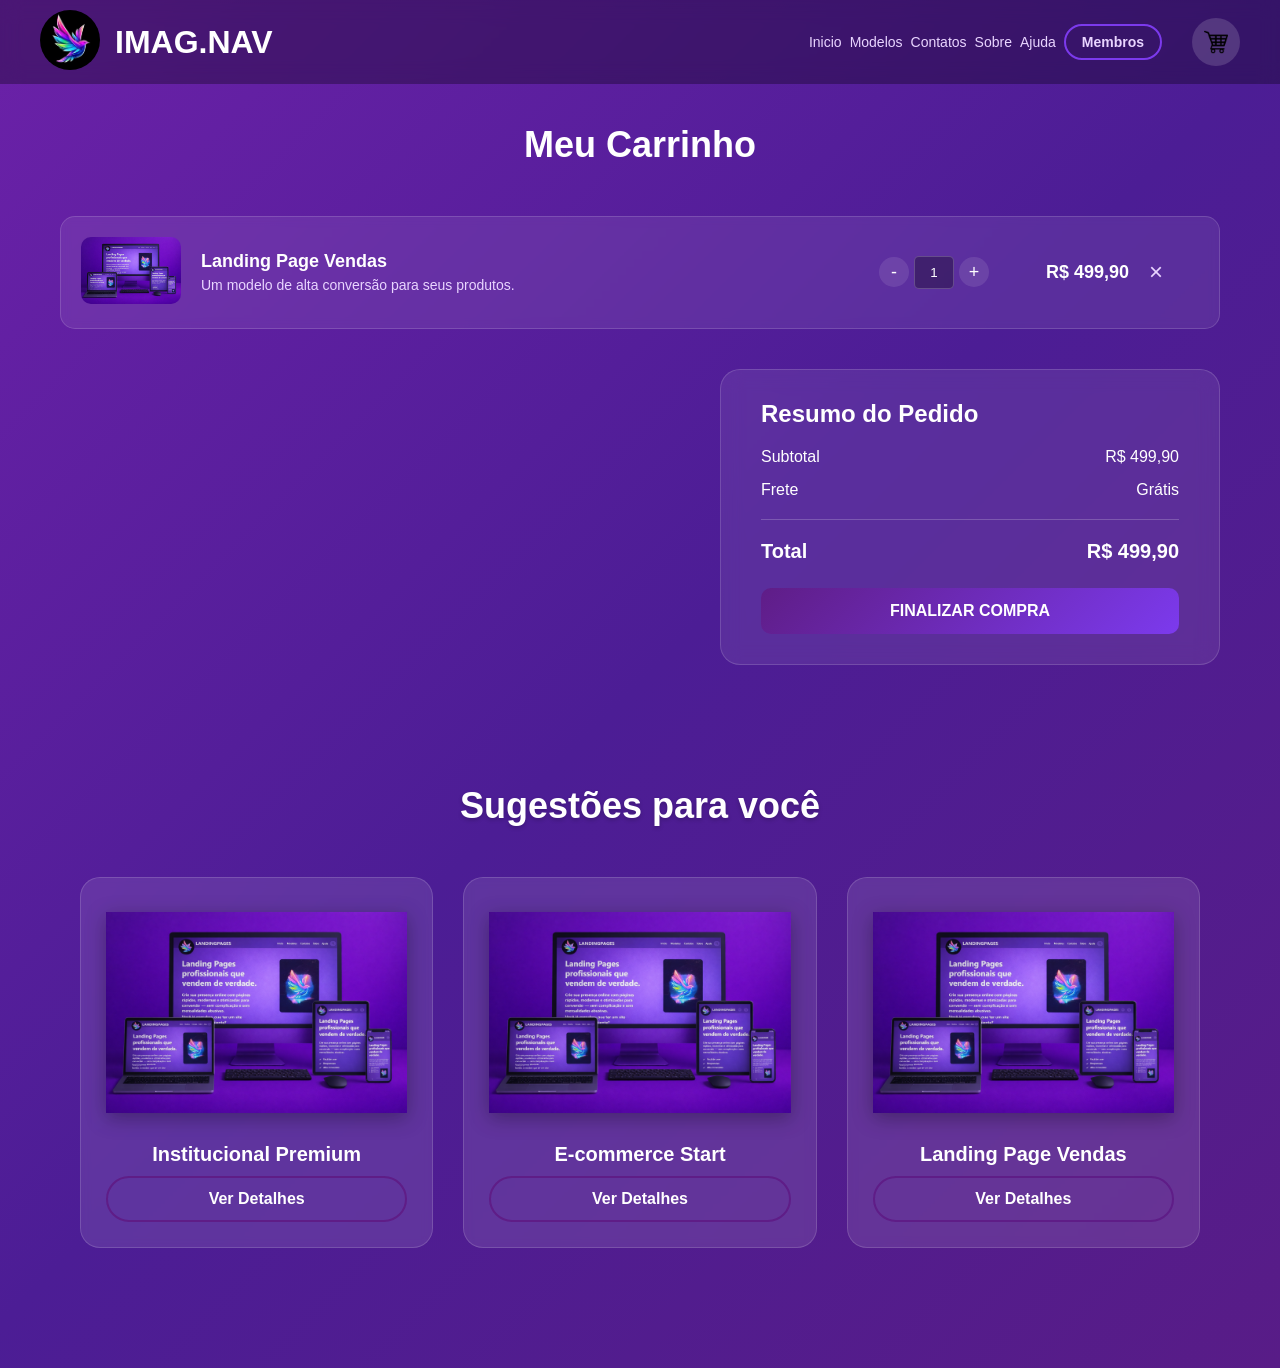
==== carrinho.html @ f51482f3 "edit." ====
<!DOCTYPE html>
<html lang="pt-br">

<head>
    <meta charset="UTF-8">
    <meta name="viewport" content="width=device-width, initial-scale=1.0">
    <title>Meu Carrinho | IMAG.NAV</title>
    <link rel="stylesheet" href="style.css">
</head>

<body>

    <header>
        <div class="logo-container">
            <div class="" id="logo-header">
                <img src="./img/logo.header.jpg" alt="img logo" class="img-nav">
            </div>
            <h1> IMAG.NAV </h1>
        </div>
        <nav class="" id="link-nav">
            <ul>
                <li><a href="./index.html" class="link">Inicio</a></li>
                <li><a href="./Modelos.html" class="link">Modelos</a></li>
                <li><a href="./contatos.html" class="link">Contatos</a></li>
                <li><a href="./sobre.html" class="link">Sobre</a></li>
                <li><a href="./ajuda.html" class="link">Ajuda</a></li>
                <li><a href="./membros.html" class="link nav-button-special">Membros</a></li>
            </ul>

            <a href="./carrinho.html" class="cart-btn"><img src="./icons/carrinho-de-compras-de-design-xadrez.png" alt="img carrinho"></a>
        </nav>
    </header>

    <main class="cart-page-container">
        <div class="cart-header">
            <h1>Meu Carrinho</h1>
        </div>

        <!-- Itens no Carrinho -->
        <div class="cart-items-list">
            <!-- Exemplo de Item no Carrinho -->
            <div class="cart-item">
                <div class="cart-item-img">
                    <img src="./img/imag.main1.png" alt="Landing Page Vendas">
                </div>
                <div class="cart-item-details">
                    <h3>Landing Page Vendas</h3>
                    <p>Um modelo de alta conversão para seus produtos.</p>
                </div>
                <div class="cart-item-quantity">
                    <button class="quantity-btn">-</button>
                    <input type="text" value="1" readonly>
                    <button class="quantity-btn">+</button>
                </div>
                <div class="cart-item-price">
                    <p>R$ 499,90</p>
                </div>
                <div class="cart-item-remove">
                    <button class="remove-btn">×</button>
                </div>
            </div>
            <!-- Fim do Exemplo -->
        </div>

        <!-- Resumo do Pedido -->
        <div class="cart-summary">
            <h2>Resumo do Pedido</h2>
            <div class="summary-row">
                <span>Subtotal</span>
                <span>R$ 499,90</span>
            </div>
            <div class="summary-row">
                <span>Frete</span>
                <span>Grátis</span>
            </div>
            <div class="summary-total">
                <span>Total</span>
                <span>R$ 499,90</span>
            </div>
            <button class="checkout-btn">Finalizar Compra</button>
        </div>

        <!-- Sugestões -->
        <section class="shelf-container" style="padding-top: 60px;">
            <div class="shelf-header">
                <h2>Sugestões para você</h2>
            </div>
            <div class="shelf-grid">
                <!-- Produto Sugerido 1 -->
                <div class="product-card">
                    <img src="./img/imag.main1.png" alt="Landing Page Institucional">
                    <div class="product-info">
                        <h3>Institucional Premium</h3>
                        <button class="product-btn">Ver Detalhes</button>
                    </div>
                </div>
                <!-- Produto Sugerido 2 -->
                <div class="product-card">
                    <img src="./img/imag.main1.png" alt="E-commerce Start">
                    <div class="product-info">
                        <h3>E-commerce Start</h3>
                        <button class="product-btn">Ver Detalhes</button>
                    </div>
                </div>
                <!-- Produto Sugerido 3 -->
                <div class="product-card">
                    <img src="./img/imag.main1.png" alt="Landing Page Vendas">
                    <div class="product-info">
                        <h3>Landing Page Vendas</h3>
                        <button class="product-btn">Ver Detalhes</button>
                    </div>
                </div>
            </div>
        </section>
    </main>

</body>
</html>
---- style.css ----
/* Reset and Base Styles */
* {
    margin: 0;
    padding: 0;
    box-sizing: border-box;
}

body {
    font-family: 'Segoe UI', Tahoma, Geneva, Verdana, sans-serif;
    background: linear-gradient(135deg, #6b21a8 0%,#4c1d95 50%, #581c87 100%);
    min-height: 100vh;
    color: #ffffff;
}

/* Header Styles */
header {
    display: flex;
    justify-content: space-between;
    align-items: center;
    padding: 10px 40px;
    background: rgba(0, 0, 0, 0.3);
    backdrop-filter: blur(10px);
}

.logo-container {
    display: flex;
    align-items: center;
    gap: 15px;
}

#logo-header {
    width: 60px;
    height: auto;
    flex: 0 0 auto;
}

#logo-header .img-nav {
    width: 100%;
    height: auto;
    border-radius: 50%;
}

#link-nav {
    display: flex;
    align-items: center;
    gap: 30px;
}

#link-nav ul {
    list-style: none;
    display: flex;
    flex-direction: row;
    gap: 8px;
    cursor: pointer;
}
.link:hover {
    color:black;
}

#link-nav ul li {
    display: inline-block;
}

#link-nav ul li a {
    color: #e9d5ff;
    text-decoration: none;
    font-size: 14px;
    font-weight: 500;
    transition: color 0.3s ease;
}

#link-nav ul li a:hover {
    color: #ffffff;
}

/* Botão especial na navegação */
#link-nav .nav-button-special {
    background: transparent;
    border: 2px solid #7c3aed;
    color: #e9d5ff;
    padding: 8px 16px;
    border-radius: 20px;
    font-weight: 600;
}

#link-nav .nav-button-special:hover {
    background: #7c3aed;
    color: #ffffff;
}
/* Search Bar Styles */
.search {
    display: flex;
    align-items: center;
    background: rgba(255, 255, 255, 0.15);
    border-radius: 24px;
    padding: 4px 8px 4px 20px;
    height: 48px;
    transition: all 0.3s ease;
    box-shadow: 0 2px 5px rgba(0, 0, 0, 0.1);
}

.search:hover {
    background: rgba(255, 255, 255, 0.25);
    box-shadow: 0 4px 8px rgba(0, 0, 0, 0.15);
}

.search input {
    background: transparent;
    border: none;
    outline: none;
    color: #ffffff;
    font-size: 16px;
    width: 220px;
}

.search input::placeholder {
    color: rgba(255, 255, 255, 0.7);
}

.search button {
    background: transparent;
    border: none;
    cursor: pointer;
    padding: 8px;
    border-radius: 50%;
    width: 40px;
    height: 40px;
    display: flex;
    align-items: center;
    justify-content: center;
    transition: background 0.3s ease;
    margin-left: 5px;
}

.search button:hover {
    background: rgba(255, 255, 255, 0.2);
}

.search button img {
    width: 24px;
    height: 24px;
    object-fit: contain;
    filter: sepia(1) hue-rotate(240deg) saturate(3);
    margin: 0;
}

/* Cart Button */
.cart-btn {
    background: rgba(255, 255, 255, 0.15);
    border: none;
    padding: 10px;
    border-radius: 50%;
    cursor: pointer;
    transition: all 0.3s ease;
    width: 48px;
    height: 48px;
    display: flex;
    align-items: center;
    justify-content: center;
}

.cart-btn img {
    width: 24px;
    height: 24px;
    object-fit: contain;
    filter: sepia(1) hue-rotate(240deg) saturate(3);
    margin: 0;
}

.cart-btn:hover {
    background: rgba(255, 255, 255, 0.3);
    transform: translateY(-2px);
    box-shadow: 0 4px 12px rgba(0, 0, 0, 0.15);
}

/* Main Content Styles */

.principal {
    display: flex;
    justify-content: space-between;
    align-items: center;
    gap: 40px;
    max-width: 1200px;
    margin: 0 auto;
    padding: 60px 0;
}

.principal-left {
    flex: 1;
    max-width: 450px;
}

.principal-left h1 {
    font-size: 36px;
    font-weight: 700;
    line-height: 1.2;
    margin-bottom: 20px;
    color: #ffffff;
}
.principal-left h1 .span1 {
    background: linear-gradient(135deg, #a78bfa 0%, #d8b4fe 100%);
    -webkit-background-clip: text;
    -webkit-text-fill-color: transparent;
    background-clip: text;
}
.principal-left p {
    color: #e9d5ff;
    line-height: 1.6;
    margin-bottom: 20px;
}
.principal-left .intro-text {
    font-size: 18px;
}
.principal-left ul {
    color: #e9d5ff;
    line-height: 1.6;
    margin-bottom: 20px;
    padding-left: 20px;
}
.principal-left ul li {
    margin-bottom: 8px;
}
.principal-left .brand-name {
    font-weight: bold;
    color: #ffffff;
}
.span2{
    color: #000000;
}
.principal-left h2 {
    font-size: 22px;
    font-weight: 600;
    color: #ffffff;
    margin-bottom: 15px;
}

.principal-left h3 {
     background: black;
    background-image: url("./img/logo.header.jpg");
    background-size: contain;
    background-repeat: no-repeat;
    background-position: center;

    color: #ffffff;
    padding: 36px 40px;
    border-radius: 30px;
    border: 2px solid #5f1d87;
    cursor: pointer;

    font-size: 19px;
    font-weight: 600;
    border-radius: 8px;
    text-align:end;

    transition: all 0.8s ease;
    box-shadow: 0 4px 14px #a504c566;

    margin-bottom: 20px;

}
.principal-left h3:hover {
    background-color:#5f1d87;
}

/* Button Styles */
.principal-left button {
    background: black;
    background-image: url("./img/logo.header.jpg");
    background-size: contain;
    background-repeat: no-repeat;
    background-position: center;

    color: #ffffff;
    padding: 16px 40px;
    border-radius: 30px;
    border: 2px solid #5f1d87;
    cursor: pointer;

    font-size: 16px;
    font-weight: 600;
    border-radius: 8px;

    transition: all 0.8s ease;
    box-shadow: 0 4px 14px #a504c566;

}

.principal-left button:hover {
    background: #5e0d8d;
    transform: translateY(-2px);
    box-shadow: 0 4px 14px rebeccapurple;
}

/* Middle Section */
.principal-middle {
    flex: 1.2;
    display: flex;
    flex-direction: column;
    padding-left: 700px;
    padding-bottom: 100px;
    padding-right: 50px;
    gap: 20px;
    position: absolute;
    
}

.principal-middle img {
    width: 450px;
    height: auto;
    border-radius: 16px;
    max-width: 600px;
    margin-top: 10%;

}

/* Right Section - Features */
.principal-right {
    flex: 0 0 250px;
}

.principal-right ul {
    list-style: none;
    display: flex;
    flex-direction: column;
    gap: 20px;
}

.principal-right ul li {
    display: flex;
    align-items: center;
    gap: 12px;
    font-size: 16px;
    color: #e9d5ff;
}

.principal-right ul li img {
    width: 40px;
    height: 40px;
    background: rgba(255, 255, 255, 0.1);
    border-radius: 8px;
    padding: 8px;
}

/* Responsive Design */
@media (max-width: 968px) {
    .principal {
        flex-direction: column;
        text-align: center;
    }

    .principal-left {
        max-width: 100%;
    }

    .principal-left h1 {
        font-size: 36px;
    }

    .principal-right {
        flex: 0 0 auto;
    }

    .principal-right ul {
        flex-direction: row;
        justify-content: center;
        flex-wrap: wrap;
    }

    header {
        flex-direction: column;
        gap: 20px;
    }

    #link-nav {
        flex-wrap: wrap;
        justify-content: center;
    }
}

@media (max-width: 768px) {
    header {
        padding: 15px 20px;
        gap: 10px;
    }

    header h1 {
        font-size: 18px;
        margin: 0;
    }

    #logo-header .img-nav {
        width: 60px;
        height: auto;
    }

    #link-nav ul {
        gap: 5px;
    }

    #link-nav ul li a {
        font-size: 12px;
    }

    .search {
        display: none;
    }

    .cart-btn {
        width: 40px;
        height: 40px;
    }
}

/* --- Estilos da Página Modelos (Prateleira Virtual) --- */

.shelf-container {
    max-width: 1200px;
    margin: 0 auto;
    padding: 40px 20px;
}

.shelf-header {
    text-align: center;
    margin-bottom: 50px;
}

.shelf-header h2 {
    font-size: 36px;
    color: #ffffff;
    font-weight: 700;
    text-shadow: 0 2px 4px rgba(0,0,0,0.2);
}

.shelf-grid {
    display: grid;
    grid-template-columns: repeat(auto-fit, minmax(280px, 1fr));
    gap: 30px;
    padding-bottom: 40px;
}

.product-card {
    background: rgba(255, 255, 255, 0.1);
    border: 1px solid rgba(255, 255, 255, 0.15);
    border-radius: 20px;
    padding: 25px;
    display: flex;
    flex-direction: column;
    align-items: center;
    transition: all 0.3s ease;
    backdrop-filter: blur(5px);
}

.product-card:hover {
    transform: translateY(-10px);
    background: rgba(255, 255, 255, 0.2);
    box-shadow: 0 15px 30px rgba(0, 0, 0, 0.25);
    border-color: #e9d5ff;
}

.product-card img {
    width: 100%;
    height: 220px;
    object-fit: contain;
    margin-bottom: 20px;
    filter: drop-shadow(0 5px 10px rgba(0,0,0,0.3));
    transition: transform 0.3s ease;
}

.product-card:hover img {
    transform: scale(1.05);
}

.product-info {
    text-align: center;
    width: 100%;
}

.product-info h3 {
    font-size: 20px;
    margin-bottom: 10px;
    color: #ffffff;
    font-weight: 600;
}

.product-info .price {
    font-size: 24px;
    color: #e9d5ff;
    font-weight: 700;
    margin-bottom: 20px;
    display: block;
}

.product-btn {
    width: 100%;
    padding: 12px;
    background: transparent;
    border: 2px solid #5f1d87;
    color: white;
    border-radius: 30px;
    font-size: 16px;
    font-weight: 600;
    cursor: pointer;
    transition: all 0.3s ease;
}

.product-btn:hover {
    background: #5f1d87;
    box-shadow: 0 0 15px #5f1d87;
    transform: translateY(-2px);
}

/* --- Estilos da Página Contatos --- */

.contact-container {
    max-width: 1200px;
    margin: 0 auto;
    padding: 40px 20px;
}

.contact-section {
    margin-bottom: 80px;
}

.contact-header {
    text-align: center;
    margin-bottom: 60px;
}

.contact-header h1 {
    font-size: 42px;
    font-weight: 700;
    margin-bottom: 20px;
    color: #ffffff;
    line-height: 1.2;
}

.contact-header .span1 {
    color: #e9d5ff;
    background: linear-gradient(135deg, #a78bfa 0%, #d8b4fe 100%);
    -webkit-background-clip: text;
    -webkit-text-fill-color: transparent;
    background-clip: text;
}

.contact-header p {
    font-size: 18px;
    color: #e9d5ff;
    max-width: 600px;
    margin: 0 auto;
    line-height: 1.6;
}

.contact-content {
    display: grid;
    grid-template-columns: 1fr 1fr;
    gap: 50px;
    margin-bottom: 60px;
}

.contact-info h2 {
    font-size: 28px;
    color: #ffffff;
    margin-bottom: 30px;
    font-weight: 700;
}

.contact-item {
    background: rgba(255, 255, 255, 0.05);
    border-left: 4px solid #5f1d87;
    padding: 25px;
    margin-bottom: 25px;
    border-radius: 12px;
    backdrop-filter: blur(5px);
    transition: all 0.3s ease;
}

.contact-item:hover {
    background: rgba(255, 255, 255, 0.1);
    transform: translateX(5px);
}

.contact-item h3 {
    font-size: 18px;
    color: #e9d5ff;
    margin-bottom: 10px;
    font-weight: 600;
}

.contact-item p {
    color: #ffffff;
    margin: 5px 0;
    font-size: 16px;
}

.contact-form-wrapper {
    background: rgba(255, 255, 255, 0.08);
    border: 1px solid rgba(255, 255, 255, 0.15);
    border-radius: 20px;
    padding: 40px;
    backdrop-filter: blur(10px);
}

.contact-form {
    display: flex;
    flex-direction: column;
    gap: 20px;
}

.form-group {
    display: flex;
    flex-direction: column;
    gap: 8px;
}

.form-group label {
    color: #ffffff;
    font-weight: 600;
    font-size: 14px;
}

.form-group input,
.form-group select,
.form-group textarea {
    background: rgba(0, 0, 0, 0.3);
    border: 1px solid rgba(255, 255, 255, 0.2);
    color: #ffffff;
    padding: 12px 16px;
    border-radius: 10px;
    font-size: 16px;
    font-family: inherit;
    transition: all 0.3s ease;
}

.form-group input::placeholder,
.form-group textarea::placeholder {
    color: rgba(255, 255, 255, 0.5);
}

.form-group input:focus,
.form-group select:focus,
.form-group textarea:focus {
    outline: none;
    background: rgba(0, 0, 0, 0.4);
    border-color: #5f1d87;
    box-shadow: 0 0 15px rgba(95, 29, 135, 0.3);
}

.form-group select {
    cursor: pointer;
}

.form-group select option {
    background: #1a1a1a;
    color: #ffffff;
}

.submit-btn {
    background: linear-gradient(135deg, #5f1d87 0%, #7c3aed 100%);
    color: #ffffff;
    padding: 14px 40px;
    border: 2px solid #5f1d87;
    border-radius: 10px;
    font-size: 16px;
    font-weight: 700;
    cursor: pointer;
    transition: all 0.3s ease;
    margin-top: 10px;
    text-transform: uppercase;
    letter-spacing: 1px;
}

.submit-btn:hover {
    transform: translateY(-3px);
    box-shadow: 0 10px 30px rgba(95, 29, 135, 0.4);
    background: linear-gradient(135deg, #7c3aed 0%, #5f1d87 100%);
}

.submit-btn:active {
    transform: translateY(-1px);
}

.why-choose-us {
    text-align: center;
    margin-top: 80px;
    padding: 60px 0;
}

.why-choose-us h2 {
    font-size: 36px;
    color: #ffffff;
    margin-bottom: 50px;
    font-weight: 700;
}

.features-grid {
    display: grid;
    grid-template-columns: repeat(auto-fit, minmax(250px, 1fr));
    gap: 30px;
    margin-bottom: 40px;
}

.feature-card {
    background: rgba(255, 255, 255, 0.08);
    border: 1px solid rgba(255, 255, 255, 0.15);
    border-radius: 20px;
    padding: 40px 25px;
    display: flex;
    flex-direction: column;
    align-items: center;
    text-align: center;
    backdrop-filter: blur(5px);
    transition: all 0.3s ease;
}

.feature-card:hover {
    transform: translateY(-15px);
    background: rgba(255, 255, 255, 0.12);
    border-color: #e9d5ff;
    box-shadow: 0 15px 40px rgba(0, 0, 0, 0.3);
}

.feature-icon {
    font-size: 50px;
    margin-bottom: 20px;
    display: flex;
    align-items: center;
    justify-content: center;
    width: 80px;
    height: 80px;
    background: rgba(255, 255, 255, 0.1);
    border-radius: 50%;
}

.feature-card h3 {
    font-size: 20px;
    color: #ffffff;
    margin-bottom: 12px;
    font-weight: 700;
}

.feature-card p {
    color: #e9d5ff;
    font-size: 16px;
    line-height: 1.6;
}

/* Responsivo para Contatos */
@media (max-width: 768px) {
    .contact-header h1 {
        font-size: 28px;
    }

    .contact-header p {
        font-size: 16px;
    }

    .contact-content {
        grid-template-columns: 1fr;
        gap: 30px;
    }

    .contact-form-wrapper {
        padding: 25px;
    }

    .form-group input,
    .form-group select,
    .form-group textarea {
        padding: 10px 12px;
    }

    .features-grid {
        grid-template-columns: 1fr;
    }

    .contact-item {
        padding: 20px;
    }

    .why-choose-us h2 {
        font-size: 28px;
    }
}

/* --- Estilos da Página Carrinho --- */

.cart-page-container {
    max-width: 1200px;
    margin: 0 auto;
    padding: 40px 20px;
}

.cart-header {
    text-align: center;
    margin-bottom: 50px;
}

.cart-header h1 {
    font-size: 36px;
    font-weight: 700;
}

.cart-items-list {
    margin-bottom: 40px;
}

.cart-item {
    display: grid;
    grid-template-columns: 100px 1fr 150px 100px 50px;
    gap: 20px;
    align-items: center;
    background: rgba(255, 255, 255, 0.08);
    border: 1px solid rgba(255, 255, 255, 0.15);
    border-radius: 15px;
    padding: 20px;
    margin-bottom: 20px;
    backdrop-filter: blur(5px);
}

.cart-item-img img {
    width: 100%;
    border-radius: 10px;
}

.cart-item-details h3 {
    font-size: 18px;
    font-weight: 600;
    margin-bottom: 5px;
}

.cart-item-details p {
    font-size: 14px;
    color: #e9d5ff;
}

.cart-item-quantity {
    display: flex;
    align-items: center;
    justify-content: center;
}

.cart-item-quantity input {
    width: 40px;
    text-align: center;
    background: rgba(0, 0, 0, 0.3);
    border: 1px solid rgba(255, 255, 255, 0.2);
    color: #ffffff;
    padding: 8px;
    border-radius: 5px;
    margin: 0 5px;
}

.quantity-btn {
    width: 30px;
    height: 30px;
    background: rgba(255, 255, 255, 0.1);
    border: none;
    color: white;
    border-radius: 50%;
    cursor: pointer;
    font-size: 18px;
}

.cart-item-price {
    font-size: 18px;
    font-weight: 600;
    text-align: right;
}

.remove-btn {
    background: transparent;
    border: none;
    color: #e9d5ff;
    font-size: 24px;
    cursor: pointer;
    transition: color 0.3s ease;
}

.remove-btn:hover {
    color: #ff8a8a;
}

.cart-summary {
    background: rgba(255, 255, 255, 0.08);
    border: 1px solid rgba(255, 255, 255, 0.15);
    border-radius: 20px;
    padding: 30px 40px;
    backdrop-filter: blur(10px);
    max-width: 500px;
    margin-left: auto;
    margin-bottom: 60px;
}

.cart-summary h2 {
    font-size: 24px;
    margin-bottom: 20px;
}

.summary-row, .summary-total {
    display: flex;
    justify-content: space-between;
    margin-bottom: 15px;
    font-size: 16px;
}

.summary-total {
    font-size: 20px;
    font-weight: 700;
    margin-top: 20px;
    padding-top: 20px;
    border-top: 1px solid rgba(255, 255, 255, 0.2);
}

.checkout-btn {
    width: 100%;
    background: linear-gradient(135deg, #5f1d87 0%, #7c3aed 100%);
    color: #ffffff;
    padding: 14px 40px;
    border: none;
    border-radius: 10px;
    font-size: 16px;
    font-weight: 700;
    cursor: pointer;
    transition: all 0.3s ease;
    margin-top: 10px;
    text-transform: uppercase;
}

.checkout-btn:hover {
    transform: translateY(-3px);
    box-shadow: 0 10px 30px rgba(95, 29, 135, 0.4);
}

/* --- Estilos da Página de Ajuda (FAQ) --- */

.faq-container {
    max-width: 900px;
    margin: 0 auto;
    padding: 60px 20px;
}

.faq-header {
    text-align: center;
    margin-bottom: 60px;
}

.faq-header h1 {
    font-size: 42px;
    font-weight: 700;
    margin-bottom: 15px;
}

.faq-header p {
    font-size: 18px;
    color: #e9d5ff;
}

.faq-list {
    display: flex;
    flex-direction: column;
    gap: 20px;
    margin-bottom: 80px;
}

.faq-item {
    background: rgba(255, 255, 255, 0.08);
    border: 1px solid rgba(255, 255, 255, 0.15);
    border-radius: 15px;
    backdrop-filter: blur(5px);
    transition: background 0.3s ease;
}

.faq-item[open] {
    background: rgba(255, 255, 255, 0.12);
}

.faq-question {
    padding: 25px;
    font-size: 18px;
    font-weight: 600;
    cursor: pointer;
    list-style: none; /* Remove a seta padrão */
    display: flex;
    justify-content: space-between;
    align-items: center;
}

.faq-question::-webkit-details-marker {
    display: none; /* Remove a seta padrão no Chrome/Safari */
}

.faq-question::after {
    content: '+';
    font-size: 28px;
    font-weight: 400;
    color: #a78bfa;
    transition: transform 0.3s ease;
}

.faq-item[open] .faq-question::after {
    transform: rotate(45deg);
}

.faq-answer {
    padding: 0 25px 25px 25px;
    color: #e9d5ff;
    line-height: 1.7;
}

.faq-contact-prompt {
    text-align: center;
    background: rgba(0, 0, 0, 0.2);
    padding: 40px;
    border-radius: 20px;
}

.faq-contact-prompt h2 {
    font-size: 24px;
    margin-bottom: 15px;
}

.faq-contact-prompt p {
    color: #e9d5ff;
    margin-bottom: 30px;
}

.faq-contact-prompt .button {
    background: linear-gradient(135deg, #5f1d87 0%, #7c3aed 100%);
    color: #ffffff;
    padding: 14px 40px;
    border: none;
    border-radius: 10px;
    font-size: 16px;
    font-weight: 700;
    cursor: pointer;
    transition: all 0.3s ease;
    text-decoration: none;
}

.faq-contact-prompt .button:hover {
    transform: translateY(-3px);
    box-shadow: 0 10px 30px rgba(95, 29, 135, 0.4);
}
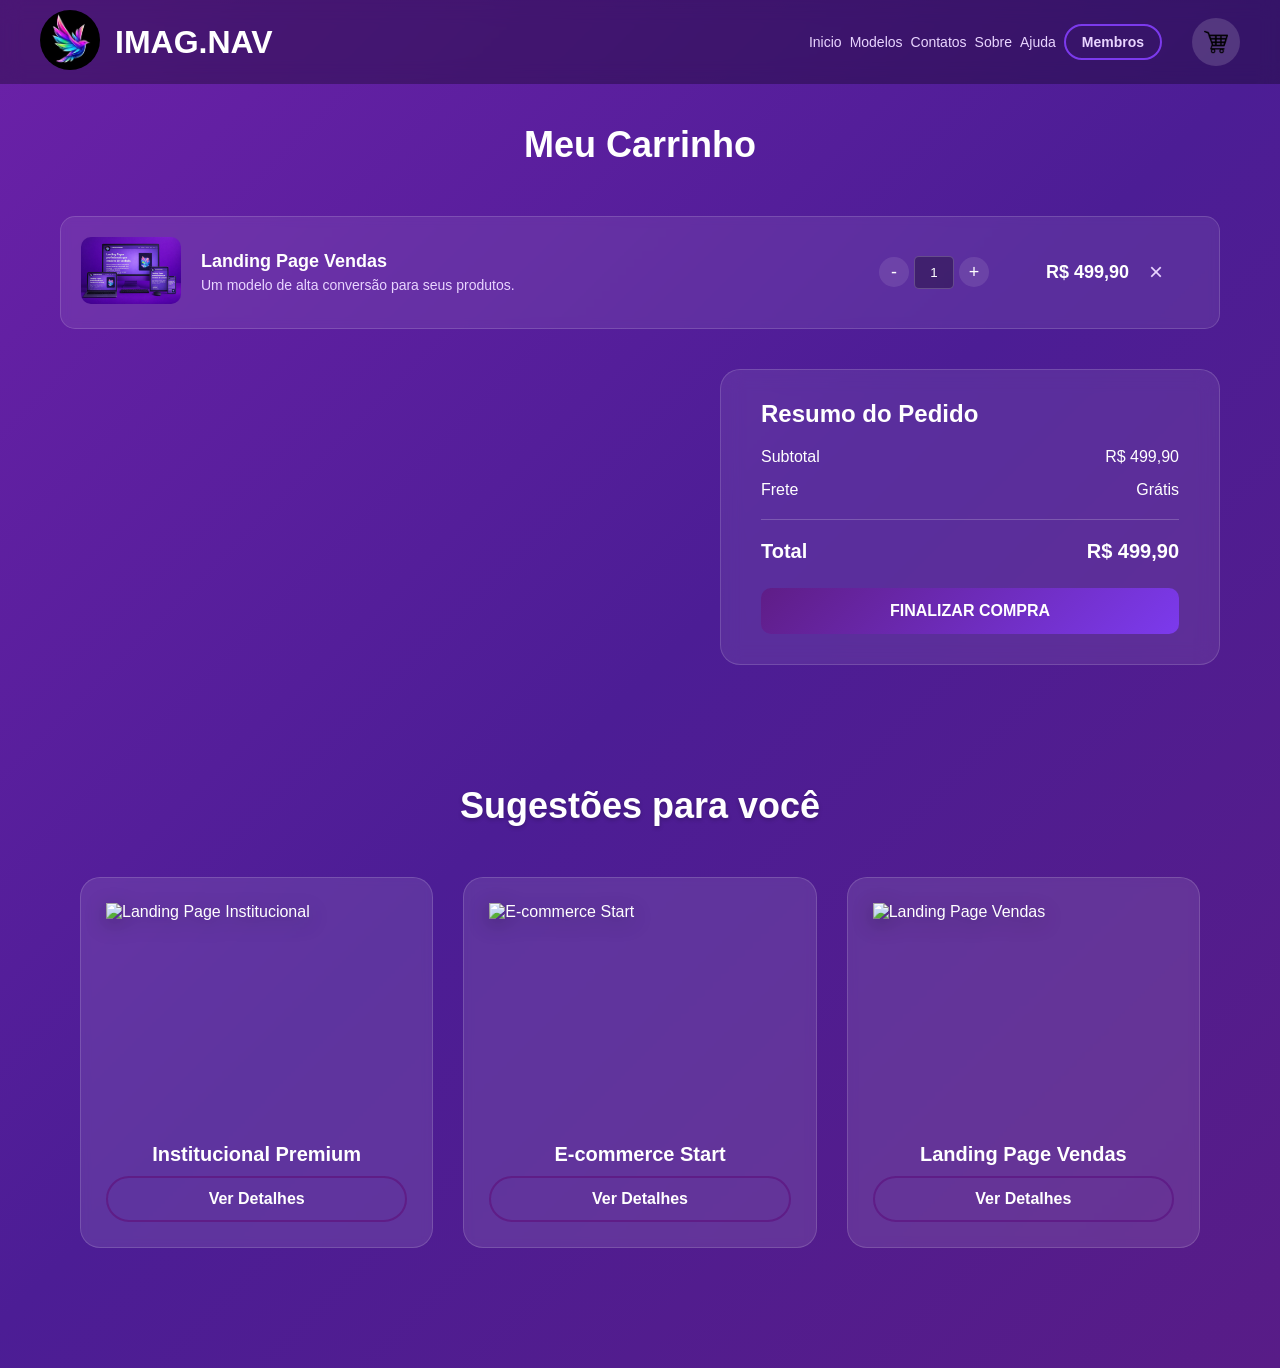
==== commit af20a7e6: "edit" ====
--- a/carrinho.html
+++ b/carrinho.html
@@ -88,7 +88,7 @@
             <div class="shelf-grid">
                 <!-- Produto Sugerido 1 -->
                 <div class="product-card">
-                    <img src="./img/imag.main1.png" alt="Landing Page Institucional">
+                    <img src="./img/modelo1.jpg" alt="Landing Page Institucional">
                     <div class="product-info">
                         <h3>Institucional Premium</h3>
                         <button class="product-btn">Ver Detalhes</button>
@@ -96,7 +96,7 @@
                 </div>
                 <!-- Produto Sugerido 2 -->
                 <div class="product-card">
-                    <img src="./img/imag.main1.png" alt="E-commerce Start">
+                    <img src="./img/modelo2.jpg" alt="E-commerce Start">
                     <div class="product-info">
                         <h3>E-commerce Start</h3>
                         <button class="product-btn">Ver Detalhes</button>
@@ -104,7 +104,7 @@
                 </div>
                 <!-- Produto Sugerido 3 -->
                 <div class="product-card">
-                    <img src="./img/imag.main1.png" alt="Landing Page Vendas">
+                    <img src="./img/modelo3.jpg" alt="Landing Page Vendas">
                     <div class="product-info">
                         <h3>Landing Page Vendas</h3>
                         <button class="product-btn">Ver Detalhes</button>
--- a/style.css
+++ b/style.css
@@ -5,9 +5,16 @@
     box-sizing: border-box;
 }
 
+@font-face {
+    font-family: 'Clarkson';
+    src: url('./fonts/Clarkson-Regular.woff2') format('woff2'),
+        url('./fonts/Clarkson-Regular.woff') format('woff');
+    font-weight: normal;
+    font-style: normal;
+}
 body {
-    font-family: 'Segoe UI', Tahoma, Geneva, Verdana, sans-serif;
-    background: linear-gradient(135deg, #6b21a8 0%,#4c1d95 50%, #581c87 100%);
+    font-family: "Clarkson", Helvetica, sans-serif;
+    background: linear-gradient(135deg, #6b21a8 0%, #4c1d95 50%, #581c87 100%);
     min-height: 100vh;
     color: #ffffff;
 }
@@ -40,6 +47,11 @@
     border-radius: 50%;
 }
 
+.img-nav:hover{
+    transition: all 0.5s ease-in-out;
+    box-shadow: 0 0 20px #e900dd;
+}
+
 #link-nav {
     display: flex;
     align-items: center;
@@ -53,8 +65,9 @@
     gap: 8px;
     cursor: pointer;
 }
+
 .link:hover {
-    color:black;
+    color: black;
 }
 
 #link-nav ul li {
@@ -87,6 +100,7 @@
     background: #7c3aed;
     color: #ffffff;
 }
+
 /* Search Bar Styles */
 .search {
     display: flex;
@@ -192,41 +206,64 @@
 
 .principal-left h1 {
     font-size: 36px;
-    font-weight: 700;
+    font-weight: 400;
     line-height: 1.2;
     margin-bottom: 20px;
     color: #ffffff;
-}
+
+    animation: 1.5s cubic-bezier(.23, 1, .32, 1) .4s forwards skewAnimation;
+    transform: rotateY(-24deg)rotate(-8deg);
+}
+
+@keyframes skewAnimation {
+    0% {
+        opacity: 0;
+        transform: rotateY(-24deg)rotate(-8deg)
+    }
+
+    to {
+        opacity: 1;
+        transform: rotateY(0)rotate(0)
+    }
+}
+
 .principal-left h1 .span1 {
     background: linear-gradient(135deg, #a78bfa 0%, #d8b4fe 100%);
     -webkit-background-clip: text;
     -webkit-text-fill-color: transparent;
     background-clip: text;
 }
+
 .principal-left p {
     color: #e9d5ff;
     line-height: 1.6;
     margin-bottom: 20px;
 }
+
 .principal-left .intro-text {
     font-size: 18px;
 }
+
 .principal-left ul {
     color: #e9d5ff;
     line-height: 1.6;
     margin-bottom: 20px;
     padding-left: 20px;
 }
+
 .principal-left ul li {
     margin-bottom: 8px;
 }
+
 .principal-left .brand-name {
     font-weight: bold;
     color: #ffffff;
 }
-.span2{
+
+.span2 {
     color: #000000;
 }
+
 .principal-left h2 {
     font-size: 22px;
     font-weight: 600;
@@ -234,36 +271,7 @@
     margin-bottom: 15px;
 }
 
-.principal-left h3 {
-     background: black;
-    background-image: url("./img/logo.header.jpg");
-    background-size: contain;
-    background-repeat: no-repeat;
-    background-position: center;
-
-    color: #ffffff;
-    padding: 36px 40px;
-    border-radius: 30px;
-    border: 2px solid #5f1d87;
-    cursor: pointer;
-
-    font-size: 19px;
-    font-weight: 600;
-    border-radius: 8px;
-    text-align:end;
-
-    transition: all 0.8s ease;
-    box-shadow: 0 4px 14px #a504c566;
-
-    margin-bottom: 20px;
-
-}
-.principal-left h3:hover {
-    background-color:#5f1d87;
-}
-
-/* Button Styles */
-.principal-left button {
+.principal-left .btn-potencial {
     background: black;
     background-image: url("./img/logo.header.jpg");
     background-size: contain;
@@ -271,6 +279,42 @@
     background-position: center;
 
     color: #ffffff;
+    padding: 36px 40px;
+    border-radius: 30px;
+    border: 2px solid #5f1d87;
+    cursor: pointer;
+
+    display: inline-block;
+    font-size: 19px;
+    font-weight: 600;
+    border-radius: 8px;
+    text-align: end;
+    text-decoration: none;
+
+    transition: all 0.8s ease;
+    box-shadow: 0 4px 14px #a504c566;
+
+    margin-bottom: 20px;
+    animation: slideIn 0.8s ease forwards;
+
+}
+
+.principal-left .btn-potencial:hover {
+    background-color: black;
+    animation: slideOut 0.8s ease forwards;
+    transform: translateY(-2px);
+    box-shadow: 0 4px 14px rebeccapurple;
+}
+
+/* Button Styles */
+.principal-left .btn-comecar {
+    background: black;
+    background-image: url("./img/logo.header.jpg");
+    background-size: contain;
+    background-repeat: no-repeat;
+    background-position: center;
+
+    color: #ffffff;
     padding: 16px 40px;
     border-radius: 30px;
     border: 2px solid #5f1d87;
@@ -279,16 +323,33 @@
     font-size: 16px;
     font-weight: 600;
     border-radius: 8px;
+    display: inline-block;
+    text-decoration: none;
 
     transition: all 0.8s ease;
     box-shadow: 0 4px 14px #a504c566;
-
-}
-
-.principal-left button:hover {
-    background: #5e0d8d;
-    transform: translateY(-2px);
-    box-shadow: 0 4px 14px rebeccapurple;
+    animation: slideIn 0.8s ease forwards;
+}
+
+
+@keyframes slideOut {
+    0% {
+        background-position: center;
+    }
+
+    100% {
+        background-position: 150% center;
+    }
+}
+
+@keyframes slideIn {
+    0% {
+        background-position: -50% center;
+    }
+
+    100% {
+        background-position: center;
+    }
 }
 
 /* Middle Section */
@@ -301,7 +362,7 @@
     padding-right: 50px;
     gap: 20px;
     position: absolute;
-    
+
 }
 
 .principal-middle img {
@@ -313,6 +374,11 @@
 
 }
 
+.principal-middle img:hover{
+    transition: all 0.5s ease-in-out;
+    box-shadow: 0 0 20px #e900dd;
+}
+
 /* Right Section - Features */
 .principal-right {
     flex: 0 0 250px;
@@ -428,7 +494,7 @@
     font-size: 36px;
     color: #ffffff;
     font-weight: 700;
-    text-shadow: 0 2px 4px rgba(0,0,0,0.2);
+    text-shadow: 0 2px 4px rgba(0, 0, 0, 0.2);
 }
 
 .shelf-grid {
@@ -462,7 +528,7 @@
     height: 220px;
     object-fit: contain;
     margin-bottom: 20px;
-    filter: drop-shadow(0 5px 10px rgba(0,0,0,0.3));
+    filter: drop-shadow(0 5px 10px rgba(0, 0, 0, 0.3));
     transition: transform 0.3s ease;
 }
 
@@ -896,7 +962,8 @@
     margin-bottom: 20px;
 }
 
-.summary-row, .summary-total {
+.summary-row,
+.summary-total {
     display: flex;
     justify-content: space-between;
     margin-bottom: 15px;
@@ -979,14 +1046,16 @@
     font-size: 18px;
     font-weight: 600;
     cursor: pointer;
-    list-style: none; /* Remove a seta padrão */
+    list-style: none;
+    /* Remove a seta padrão */
     display: flex;
     justify-content: space-between;
     align-items: center;
 }
 
 .faq-question::-webkit-details-marker {
-    display: none; /* Remove a seta padrão no Chrome/Safari */
+    display: none;
+    /* Remove a seta padrão no Chrome/Safari */
 }
 
 .faq-question::after {
